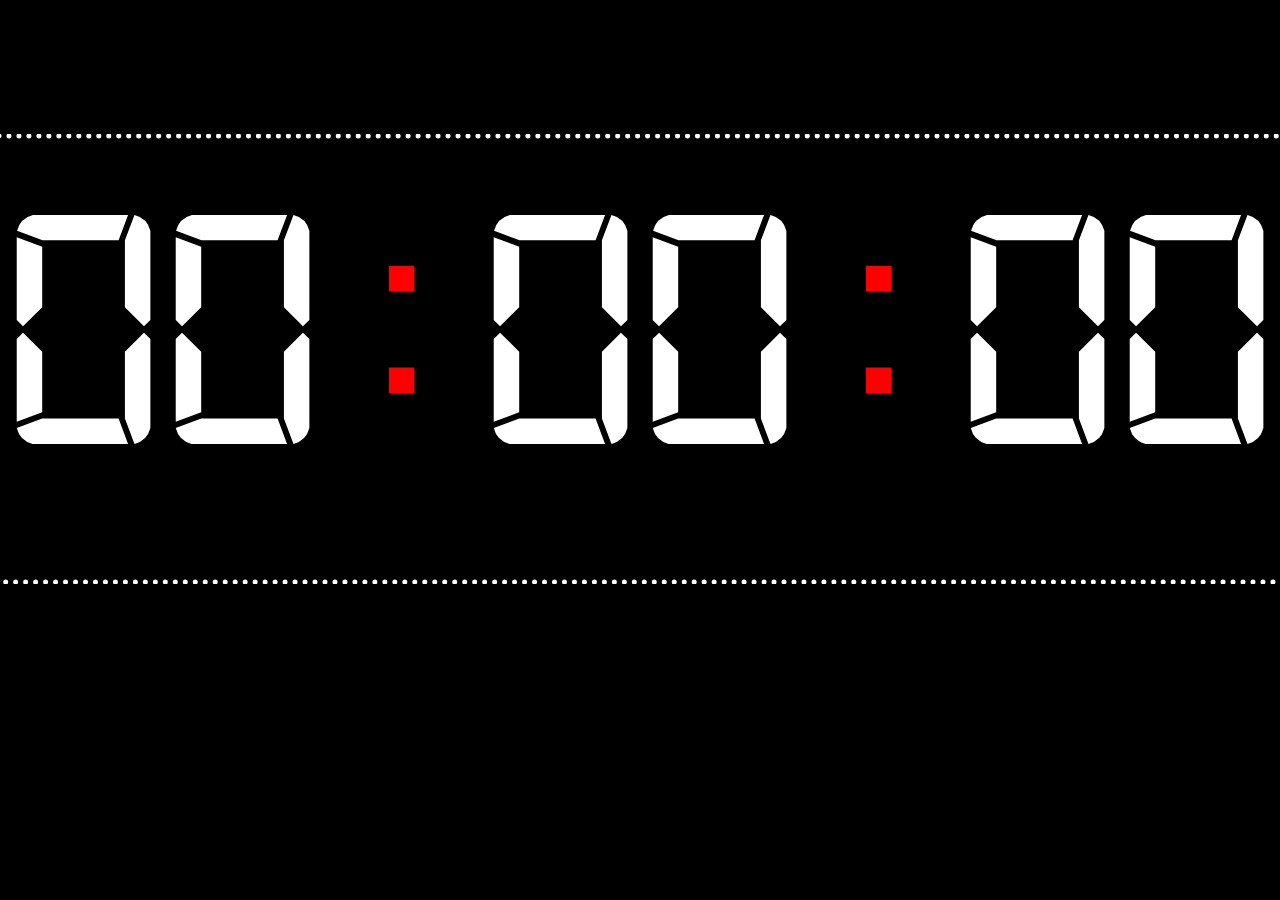
==== index.html @ 2ff0a2e4 "init" ====
<!DOCTYPE html>
<html>
<head>
    <title>Countdown Timer</title>
    <link rel="stylesheet" href="styles/index.css">
    <link rel="stylesheet" href="https://cdnjs.cloudflare.com/ajax/libs/font-awesome/4.7.0/css/font-awesome.min.css">
</head>
<body>
    <div id="wrapper" class="wrapper">
        <div id="timer" class="timer">
            <div id="content" class="content">
                <span id="hour" class="hour">00</span>
                <span id="dot-1" class="dot">:</span>
                <span id="minute" class="minute">00</span>
                <span id="dot-2" class="dot">:</span>
                <span id="second" class="second">00</span>
            </div>
            <i class="fas fa-birthday-cake"></i>
        </div>
    </div>
    <br />
    <div id="form1" class="form1">
        <div class="row-input">
            <div class="input-hour">
                <span class="title">Hour</span>
                <br />
                <input id="input-hour" class="input-time" type="number" min="0" max="23" value="0" aria-controls="false" />
            </div>
            <div class="input-minute">
                <span class="title">Minute</span>
                <br />
                <input id="input-minute" class="input-time" type="number" min="0" max="59" value="0" />
            </div>
        </div>
        <div class="row-button">
            <input id="input-set" class="input-set" type="button" value="Start countdown" />
        </div>
    </div>
    <script src="scripts/index.js"></script>
</body>
</html>
---- styles/index.css ----
@font-face {
    font-family: digital-7;
    src: url(../fonts/digital-7.ttf);
}

input[type=number]::-webkit-inner-spin-button,
input[type=number]::-webkit-outer-spin-button {
    -webkit-appearance: none;
    margin: 0;
}

.wrapper {
    width: 100%;
    height: 100%;
    padding-top: 10%;
    display: flex;
    justify-content: center;
}

body {
    background: black;
}

.timer {
    position: relative;
    width: auto;
    height: 400px;
    padding: 20px;
    border-style: dotted;
    border-color: white;
    border-width: 5px;
    border-radius: 20px;
}

.timer > .content {
    font-family: digital-7;
    display: flex;
    color: white;
    font-size: 350px;
    margin-top: 30px;
    width: 100%;
    justify-content: center;
}

.timer > .content > .dot {
    color: red;
}

.form1 {
    margin: auto;
    width: 400px;
    height: 180px;
    background: bisque;
    border: solid 1px red;
    border-radius: 10px;
    padding-top: 10px;
}

.form1 > .row-input {
    display: flex;
    width: 100%;
}

.form1 > .row-input > .input-hour {
    width: 50%;
    text-align: center;
}

.form1 > .row-input > .input-hour > .title{
    font-family: digital-7;
    color: red;
    font-weight: bold;
    font-size: 40px;
}

.form1 > .row-input > .input-minute {
    width: 50%;
    text-align: center;
}

.form1 > .row-input > .input-minute > .title{
    font-family: digital-7;
    color: red;
    font-weight: bold;
    font-size: 40px;
}

.form1 .row-input .input-time {
    width: 50px;
    height: 30px;
    border-radius: 5px;
    border: solid 1px red;
    text-align: center;
    color: darkblue;
    font-family: digital-7;
    font-weight: bold;
    font-size: 30px;
}

.form1 > .row-button {
    margin-top: 10px;
    display: flex;
    width: 100%;
    justify-content: center;
}

.form1 > .row-button > .input-set {
    width: auto;
    height: 70px;
    font-weight: bold;
    font-family: digital-7;
    color: red;
    font-size: 40px;
    border-radius: 10px;
    border: solid 1px red;
}
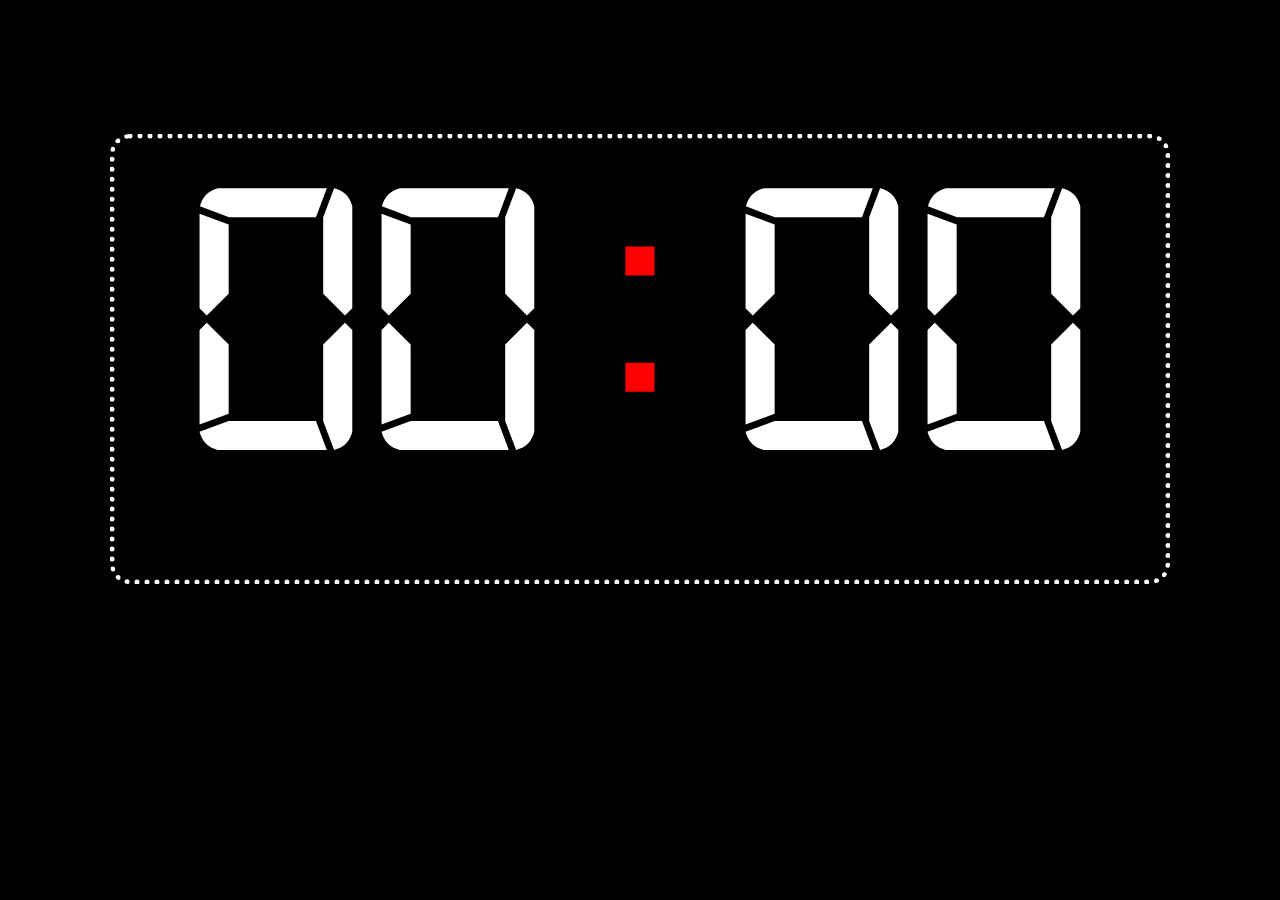
==== commit 68e36674: "bo sung code" ====
--- a/index.html
+++ b/index.html
@@ -9,8 +9,8 @@
     <div id="wrapper" class="wrapper">
         <div id="timer" class="timer">
             <div id="content" class="content">
-                <span id="hour" class="hour">00</span>
-                <span id="dot-1" class="dot">:</span>
+<!--                <span id="hour" class="hour">00</span>-->
+<!--                <span id="dot-1" class="dot">:</span>-->
                 <span id="minute" class="minute">00</span>
                 <span id="dot-2" class="dot">:</span>
                 <span id="second" class="second">00</span>
@@ -22,12 +22,12 @@
     <div id="form1" class="form1">
         <div class="row-input">
             <div class="input-hour">
-                <span class="title">Hour</span>
+                <span class="title">Minute</span>
                 <br />
                 <input id="input-hour" class="input-time" type="number" min="0" max="23" value="0" aria-controls="false" />
             </div>
             <div class="input-minute">
-                <span class="title">Minute</span>
+                <span class="title">Second</span>
                 <br />
                 <input id="input-minute" class="input-time" type="number" min="0" max="59" value="0" />
             </div>
--- a/styles/index.css
+++ b/styles/index.css
@@ -25,7 +25,7 @@
     position: relative;
     width: auto;
     height: 400px;
-    padding: 20px;
+    padding: 20px 70px;
     border-style: dotted;
     border-color: white;
     border-width: 5px;
@@ -36,8 +36,8 @@
     font-family: digital-7;
     display: flex;
     color: white;
-    font-size: 350px;
-    margin-top: 30px;
+    font-size: 400px;
+    /*margin-top: 20px;*/
     width: 100%;
     justify-content: center;
 }
